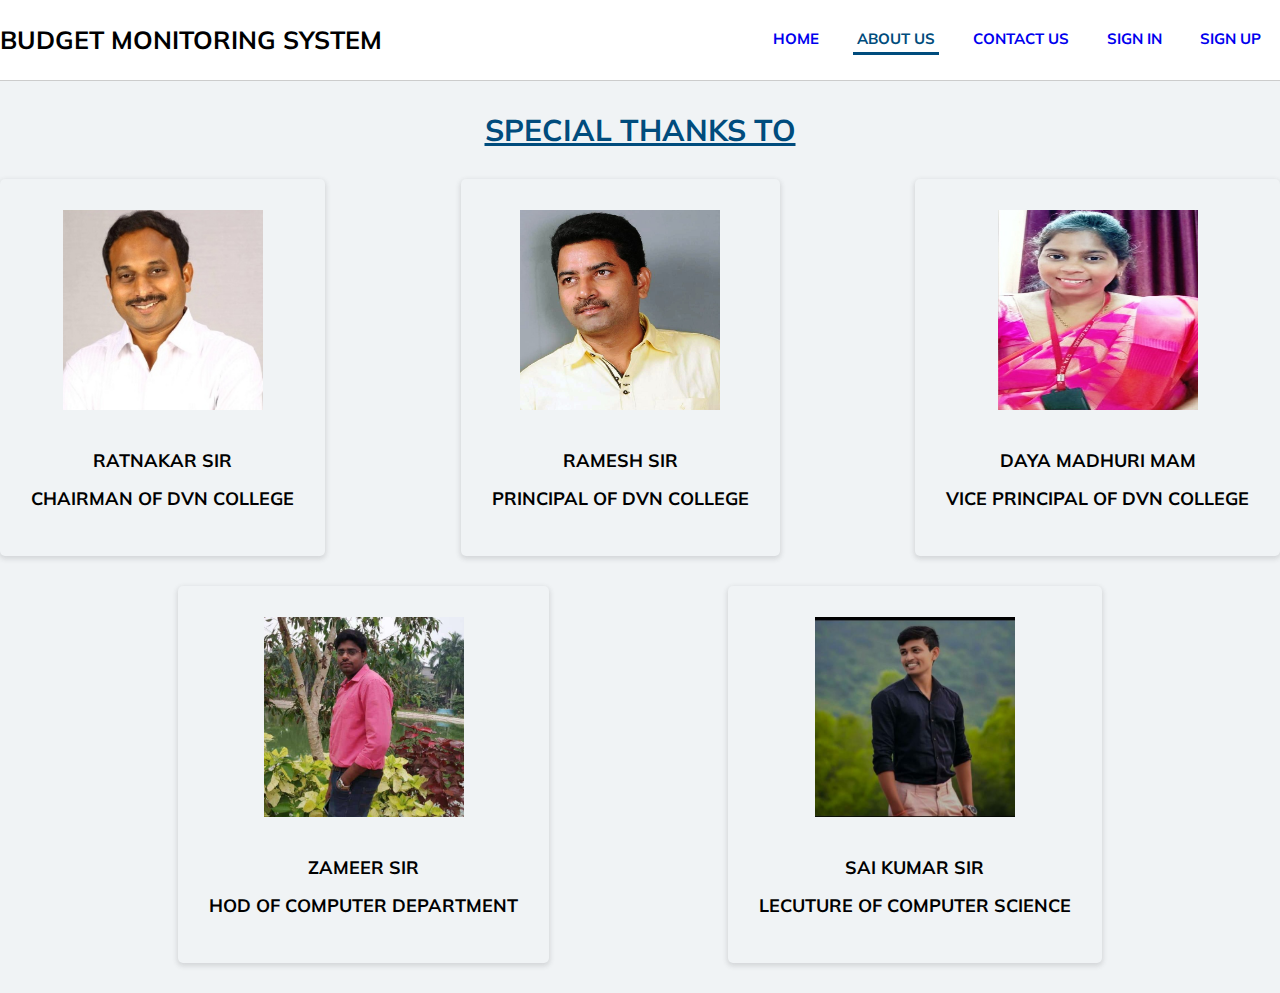
==== about.html @ 142e692e "new" ====
<!DOCTYPE html>
<html>

<head>
    <meta charset="utf-8">
    <meta name="viewport" content="width=device-width, initial-scale=1">
    <title>BUDGET MONITORING SYSTEM - ABOUT</title>
    <link rel="stylesheet" href="https://cdnjs.cloudflare.com/ajax/libs/font-awesome/4.7.0/css/font-awesome.min.css">
    <link rel="stylesheet" type="text/css" href="assets/style.css">
    <link rel="preconnect" href="https://fonts.googleapis.com">
    <link rel="preconnect" href="https://fonts.gstatic.com" crossorigin>
    <link href="https://fonts.googleapis.com/css2?family=Mulish&display=swap" rel="stylesheet">
    <style>
    .aboutUs {
        max-width: 1400px;
        margin: auto;
    }

    .aboutus_section {
        display: flex;
        align-items: center;
        justify-content: space-between;
    }

    .aboutus_section1 {
        display: flex;
        align-items: center;
        justify-content: space-evenly;
    }

    .special_thanks h5 {
        margin: 30px 0px;
        text-align: center;
        font-size: 30px;
        text-decoration: underline;
        color: #004c7d;
    }

    .about_people {
        border: 1px solid transparent;
        box-shadow: 0 2px 5px 1px rgb(64 60 67 / 16%);
        border-radius: 5px;
        text-align: center;
        padding: 30px;
        /*height: 230px;*/
        margin-bottom: 30px;
    }

    .about_people img {
        height: 200px;
        width: 200px;
        padding-bottom: 20px;
    }

    .about_people h4 {
        margin: 15px 0px;
        font-size: 18px;
        text-transform: uppercase;
    }
    </style>
</head>

<body>
    <div class="header_section">
        <div class="header_section">
            <div class="logo">
                <p>BUDGET MONITORING SYSTEM</p>
            </div>
            <div class="menu_section">
                <div class="menu-icon" onclick="showMenu()">
                    <i class="fa fa-bars open-icon"></i>
                </div>
                <ul class="menu">
                    <li class=""><a href="index.html">Home</a></li>
                    <li id="expenditure" class=""><a href="expenditure.html">Expenditure</a></li>
                    <li class="active"><a href="about.html">About Us</a></li>
                    <!-- <li class=""><a href="#">Savings</a></li> -->
                    <li class=""><a href="contact.html">Contact us</a></li>
                    <li id="signin" class=""><a href="signin.html">Sign in</a></li>
                    <li id="signup" class=""><a href="signup.html">Sign up</a></li>
                    <li id="logOut" class=""><a onclick="localStorage.removeItem('email')" href="signin.html">Log Out</a></li>
                </ul>
            </div>
        </div>
    </div>
    <!-- <div class="banner_section">
        <div class="about_banner">
            <img src="./assets/home_banner.jpg">
            <div class="overlay"></div>
            <div class="banner_text">
                <h4>ABOUT US</h4>
            </div>
        </div>
    </div>
    <div class="home_content">
        <div class="dummy_data">
            <h3>BUDGET MONITORING SYSTEM</h3>
            <p>It also incorporates the financial implications of other plans such as the school’s asset management plan. The budget covers a specific time period and details planned expenditure and income.
                Budget monitoring is an on-going process by which the school ensures that the development/improvement plan is achieved, in terms of its expenditure and income objectives.
                Budget monitoring ensures that resources deployed by the school are used for their planned purposes and are properly accounted for internally and where necessary effectively reported to external bodies. This will ensure the economic, effective and efficient use of resources and aid the identification of potential (underspend) opportunities and/or (overspend) issues and allow corrective action to be taken.
                The headteacher and governing body are responsible for monitoring the budget but they may delegate authority to others within the school. However, the headteacher and governing body cannot delegate their responsibility for the management of resources (income and expenditure) within their budget.</p>
        </div>
        <div class="data_section">
            <div class="data_image">
                <img src="assets/image.jpg">
            </div>
            <div class="data_about">
                <h5>The budget is the numerical representation of the school’s development/improvement plan:</h5>
                <p>The frequency of budget monitoring is to some extent dependent on needs and requirements of the school. The budget monitoring should be at a frequency with which the governors and school are comfortable that it provides confidence that they are in control of the budget, on track to achieving the planned objectives/position and provides sufficient time for remedial actions to be taken and have an impact. For schools this would typically be at least monthly for leadership team and termly for the governing body.</p>
                <p>The process should be continuous, building on previous months monitoring reporting, able to be performed on demand and in real time as is possible.</p>
            </div>
        </div>
    </div> -->
    <div class="aboutUs">
        <div class="special_thanks">
            <h5>SPECIAL THANKS TO</h5>
        </div>
        <div class="aboutus_section">
            <div class="about_people">
                <div>
                    <img src="./assets/Ratnakar.jpg">
                </div>
                <h4>Ratnakar Sir</h4>
                <h4>Chairman Of DVN College</h4>
            </div>
            <div class="about_people">
                <div>
                    <img src="./assets/ramesh.jpeg">
                </div>
                <h4>Ramesh Sir</h4>
                <h4>principal Of DVN College</h4>
            </div>
            <div class="about_people">
                <div>
                    <img src="./assets/Daya_madhuri.jpg">
                </div>
                <h4>Daya madhuri mam</h4>
                <h4>Vice Principal Of DVN College</h4>
            </div>
            </div>
            <div class="aboutus_section1">
                <div class="about_people">
                <div>
                    <img src="./assets/img2.jpeg">
                </div>
                <h4>Zameer Sir</h4>
                <h4>HOD of computer department</h4>
            </div>
            <div class="about_people">
                <div>
                    <img src="./assets/Sai_kumar.jpg">
                </div>
                <h4>Sai kumar Sir</h4>
                <h4>Lecuture of Computer Science</h4>
            </div>
        </div>
    </div>
    <script>
    function showMenu() {
        document.querySelector(".menu").classList.toggle("open-menu");
        document.querySelector(".open-icon").classList.toggle("close-icon");
    }
    var email = localStorage.getItem("email");
    if (email) {
        document.getElementById("signin").style.display = "none";
        document.getElementById("signup").style.display = "none";
        document.getElementById("logOut").style.display = "block";
        document.getElementById("expenditure").style.display = "block";
    } else {
        document.getElementById("signin").style.display = "block";
        document.getElementById("logOut").style.display = "none";
        document.getElementById("expenditure").style.display = "none";
        localStorage.removeItem("email");
    }
    </script>
</body>

</html>
---- assets/style.css ----
* {
    padding: 0px;
    margin: 0px;
}

p {
    line-height: 24px;
    text-align: justify;
    margin: 10px 0px;
}

body {
    font-family: 'Mulish', sans-serif;
    background-color: #f0f3f5;
}

.header_section {
    display: flex;
    align-items: center;
    justify-content: space-between;
    width: 100%;
    height: 80px;
    border-bottom: 1px solid #ccc;
    background: #fff;
}

.logo p {
    font-size: 25px;
    font-weight: bold;
}

.menu {
    display: flex;
    list-style-type: none;
    margin: 0px;
}

.menu li {
    margin: 0px 15px;
    padding: 4px;
}

.menu li a {
    font-size: 15px;
    font-weight: bold;
    text-decoration: none;
    text-transform: uppercase;
}

.menu-icon {
    display: none;
}

.home_content {
    padding: 20px 100px;
}

.dummy_data {
    padding-bottom: 20px;
}

.dummy_data h3 {
    text-align: center;
    font-size: 25px;
    margin-bottom: 20px;
}

.dummy_data p {
    text-align: justify;
}

.data_section {
    display: flex;
}

.data_section img {
    height: 300px;
}

.data_about {
    padding: 0px 0px 0px 15px;
}

.data_about h5 {
    margin: 0px;
    font-size: 17px;
    padding-bottom: 15px;
}



@media (max-width: 768px) {
    .menu_section .menu-icon {
        display: block;
    }

    .menu ul {
        display: none;
    }

    .menu-icon i {
        font-size: 17px;
        margin: 10px 15px;
    }

    .logo img {
        height: 60px;
    }

    .menu {
        transition: 0.3s ease-in-out;
        transform: translateX(-500px);
        height: 100%;
        position: fixed !important;
        z-index: 1;
        top: 100px;
        display: flex;
        flex-direction: column;
        left: 0px;
        padding: 0px;
    }

    .menu li {
        margin: 0px 10px 15px 10px;
    }

    .open-menu {
        transform: translateX(0px);
    }

    .close-icon::before {
        content: "\f00d";
        font-family: FontAwesome;
        font-size: 25px;
    }
}

/* Banner Section  */

.banner_section {
    padding: 0px 0px 20px 0px;
}

.banner_section img {
    width: 100%;
    height: 550px;
}

/*about*/

.about_banner {
    position: relative;
}

.about_banner img {
    height: 300px;
}

.about_banner .overlay {
    position: absolute;
    top: 0;
    width: 100%;
    background: #1167b1a8;
    height: 100%;
}

.about_banner .banner_text {
    position: absolute;
    top: 40%;
    left: 40%;
}

.about_banner .banner_text h4 {
    color: #fff;
    z-index: 9999999999;
    font-size: 40px;
}

.contact_content {
    padding: 20px 100px;
    display: flex;
}

.contact_section .contact_form {
    padding: 25px 50px;
}

.contact_section {
    width: 50%;
}

.contact_section h4 {
    font-size: 25px;
    margin: 0px 0px 15px 0px;
    text-transform: uppercase;
}

/*.contact_section label {
    font-size: 17px;
    font-weight: bold;
}*/

.contact_section input {
    width: 100%;
    height: 40px;
    margin: 10px 0px 15px 0px;
    border-radius: 10px;
    border: 1px solid #ccc;
    padding: 3px 10px;
    font-size: 12px;
}

.contact_section textarea {
    width: 100%;
    border: 1px solid #ccc;
    resize: none;
    border-radius: 10px;
    background: #cccccc14;
    height: 100px;
    padding: 10px;
    margin: 10px 0px;
}

.contact_map {
    width: 50%;
}

.submit_btn {
    text-align: center;
    width: 100%;
}

.submit_btn button {
    background: #004c7d;
    padding: 13px 30px;
    border-radius: 5px;
    color: #fff;
    font-size: 14px;
    text-transform: uppercase;
    font-weight: bold;
    margin: 20px 0px;
    border: none;
}
.submit_btn input{
    background: #004c7d;
    color: #fff;
    text-transform: uppercase;
    font-weight: bold;
    cursor: pointer;
}

.contact_map iframe {
    border: 0;
    width: 100%;
    height: 400px;
}


/*Signin Component*/

.login_section {
    height: 100%;
    background-image: url('../assets/login-bg.png');
    height: 88vh;
    background-repeat: round;
    display: flex;
}

.signin_section h4 {
        padding-bottom: 10px;
    font-size: 21px;
    margin: 0px 0px 15px 0px;
    text-transform: uppercase;
}

.signin_form {
    padding: 30px;
}

.signin_section {
    max-width: 400px;
    margin: auto;
    background: #fff;
    border-radius: 10px;
}

.signin_section label {
    font-size: 17px;
    font-weight: bold;
}

.signin_section input {
    width: 100%;
    height: 40px;
    margin: 10px 0px 15px 0px;
    border-radius: 10px;
    border: 1px solid #ccc;
    padding: 3px;
    font-size: 12px;
}

.signin_section textarea {
    width: 100%;
    border: 1px solid #ccc;
    resize: none;
    border-radius: 10px;
    background: #cccccc14;
    height: 100px;
    padding: 10px;
    margin: 10px 0px;
}

.submit_btn {
    text-align: center;
    width: 100%;
}

.submit_btn button {
    background: #004c7d;
    padding: 13px 30px;
    border-radius: 5px;
    color: #fff;
    font-size: 14px;
    text-transform: uppercase;
    font-weight: bold;
    margin: 20px 0px;
    border: none;
}

.active{
    border-bottom: 3px solid #004c7d;
    color: #004c7c;
}

.active a{
    color: #004c7c;
}


table {
    font-family: arial, sans-serif;
    border-collapse: collapse;
    width: 100%;
  }
  
  td, th {
    border: 1px solid #dddddd;
    text-align: left;
    padding: 8px;
  }
  
  tr:nth-child(even) {
    background-color: #dddddd;
  }
  
      /* MAin */
  
      .budget_section {
          display: flex;
          max-width: 900px;
          margin: auto;
      }
  
      .budget_form input {
          width: 100%;
      height: 40px;
      margin: 10px 0px 15px 0px;
      border-radius: 10px;
      border: 1px solid #ccc;
      padding: 3px;
      font-size: 12px;
      }
  
      .budget_form label {
          font-size: 17px;
      font-weight: bold;
      }
  
      .buget_section {
          width: 30%;
          margin: 20px 20px 20px 0px;
          padding: 15px;
      }
  
      .budget_table {
          width: 70%;
          margin-top: 20px;
          padding: 15px;
      }
  
      .Title {
              font-size: 25px;
      margin-bottom: 20px;
      border-bottom: 1px solid #ccc;
      padding-bottom: 5px;
      }
  
      .budget_table table {
          width: 100%;
      }
  
      .table_title {
              padding-bottom: 15px;
      font-size: 20px;
      padding-top: 15px;
      }
  
      .alert {
          display: flex;
      align-items: center;
      justify-content: space-between;
      /*border: 1px solid #ccc;*/
      background: #0000ff85;
      padding: 5px 15px;
      border-radius: 5px;
      }
  
      .alert p {
          margin: 0px;
          color: #fff;
          font-size: 13px;
      }
  
      .alert span {
          color: #fff;
      }
  
      .action_buttons .edit_btn {
              padding: 7px 15px;
      background: #0c0cc5;
      color: #fff;
      border: gainsboro;
      border-radius: 5px;
      margin: 0px 5px;
      }
  
      .action_buttons .delete_btn {
              padding: 7px 15px;
      background: #e81212;
      color: #fff;
      border: gainsboro;
      border-radius: 5px;
      margin: 0px 5px;
      }
  
      button:hover {
          cursor: pointer;
      }
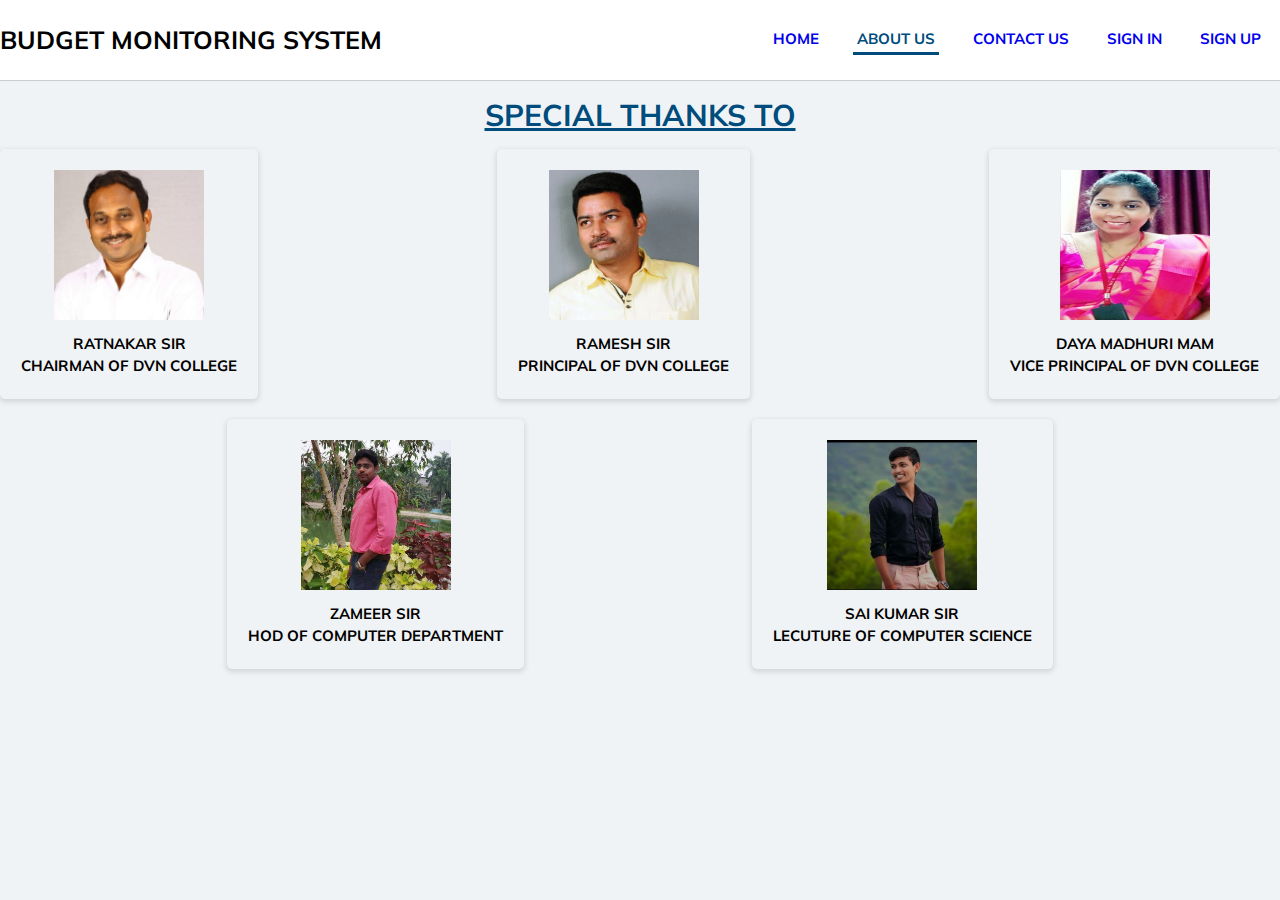
==== commit 6f2cc602: "update" ====
--- a/about.html
+++ b/about.html
@@ -29,7 +29,7 @@
     }
 
     .special_thanks h5 {
-        margin: 30px 0px;
+        margin: 15px 0px;
         text-align: center;
         font-size: 30px;
         text-decoration: underline;
@@ -41,20 +41,21 @@
         box-shadow: 0 2px 5px 1px rgb(64 60 67 / 16%);
         border-radius: 5px;
         text-align: center;
-        padding: 30px;
+        padding: 20px;
         /*height: 230px;*/
-        margin-bottom: 30px;
+        margin-bottom: 20px;
+        /* background-color: #fff; */
     }
 
     .about_people img {
-        height: 200px;
-        width: 200px;
-        padding-bottom: 20px;
+        height: 150px;
+        width: 150px;
+        padding-bottom: 7px;
     }
 
     .about_people h4 {
-        margin: 15px 0px;
-        font-size: 18px;
+        margin: 3px 0px;
+        font-size: 15px;
         text-transform: uppercase;
     }
     </style>
